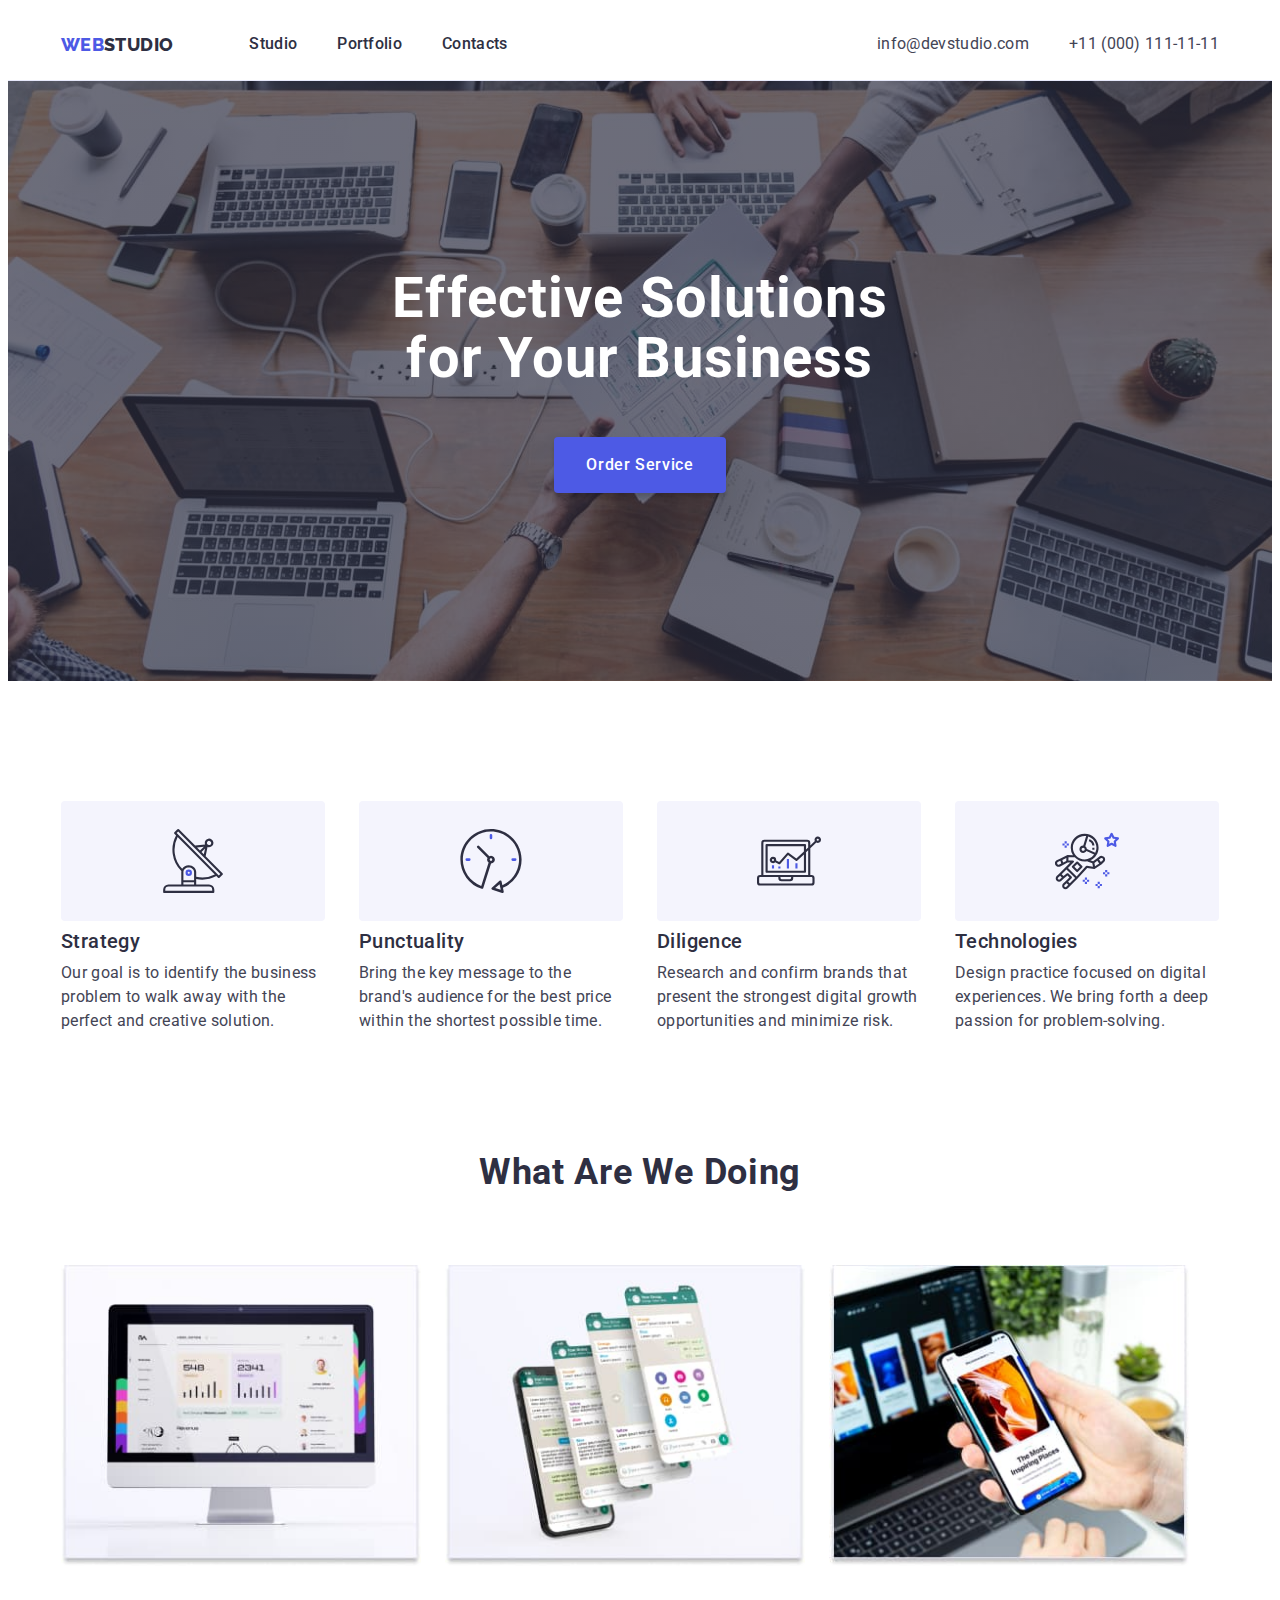
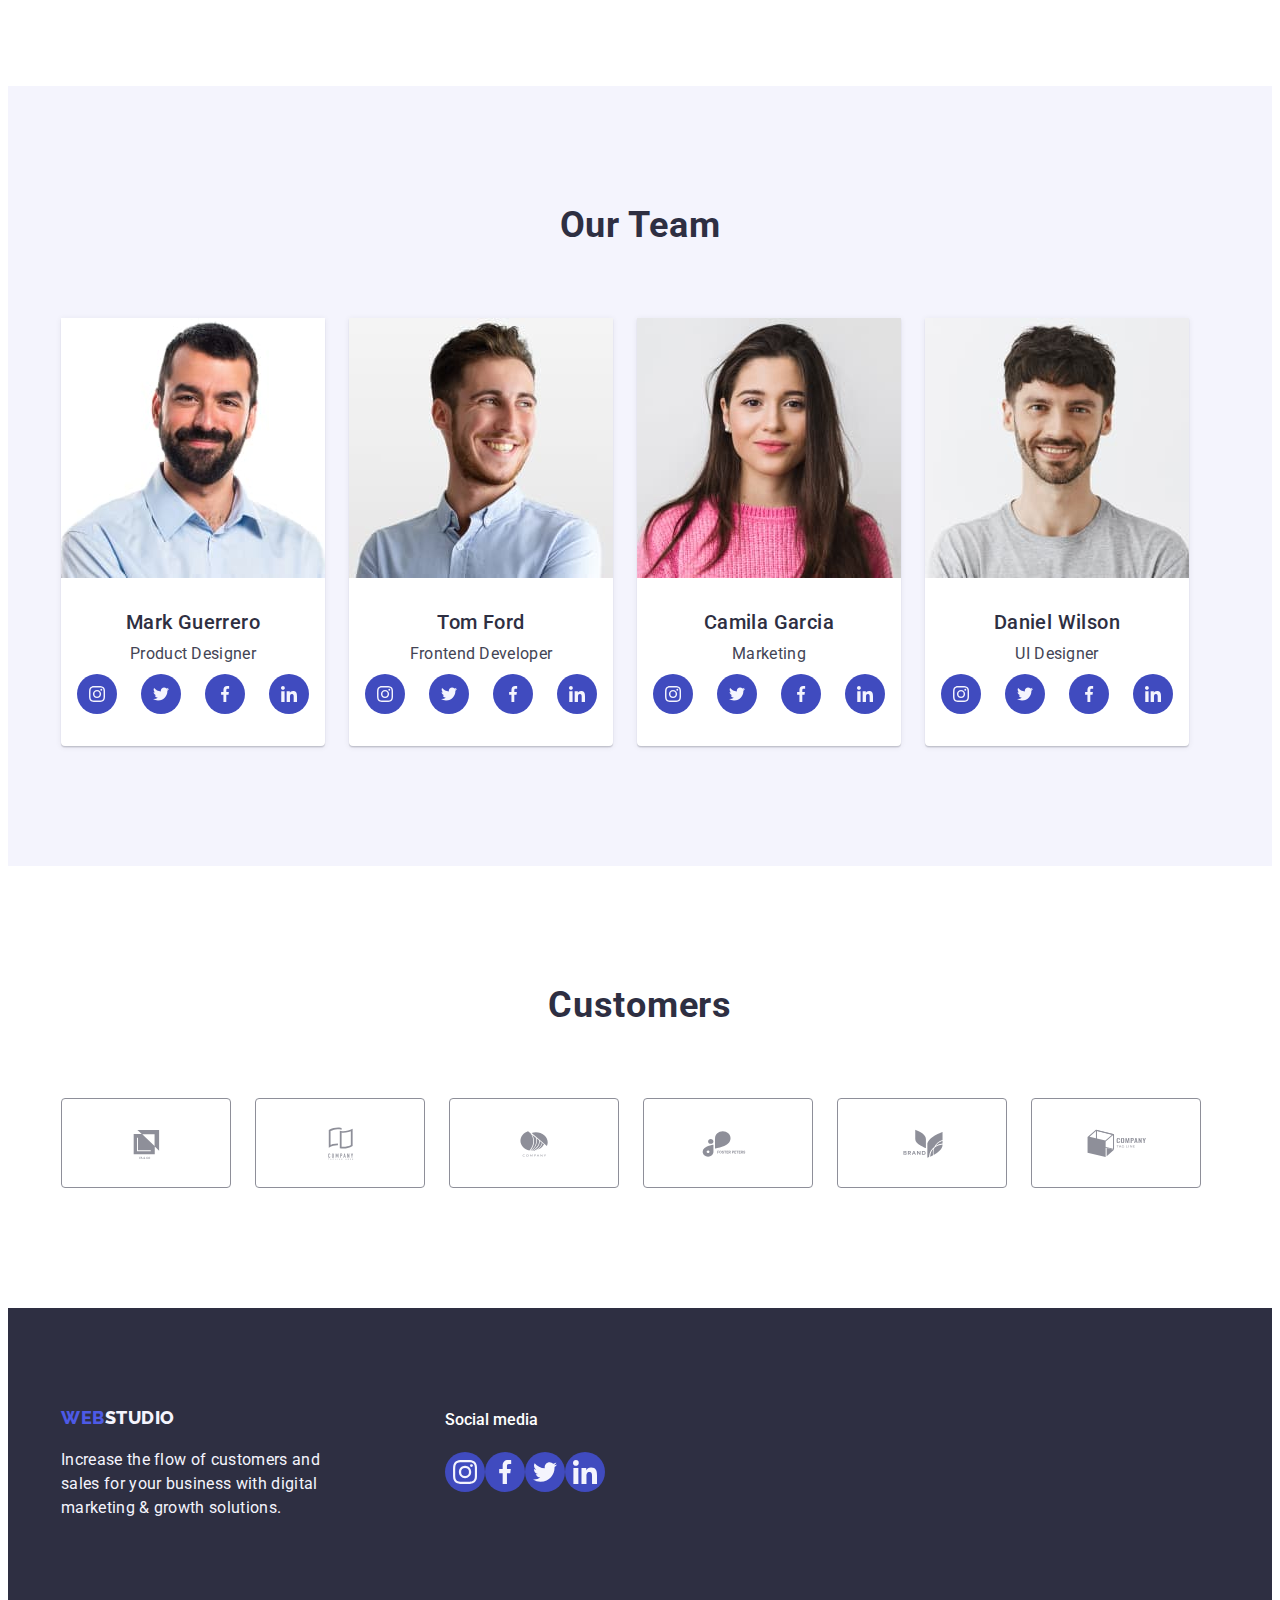
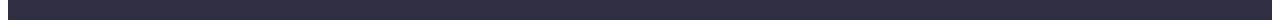
==== index.html @ eec1f5e8 "Initial commit" ====
<!DOCTYPE html>
<html lang="en">
  <head>
    <meta charset="UTF-8" />
    <meta http-equiv="X-UA-Compatible" content="IE=edge" />
    <meta name="viewport" content="width=device-width, initial-scale=1.0" />
    <title>WebStudio</title>
    <link
      rel="stylesheet"
      href="https://cdnjs.cloudflare.com/ajax/libs/modern-normalize/2.0.0/modern-normalize.css"
      integrity="sha512-gA2Bvu0/hw4oj0Lp8ZHjK+o3S4BE5m8d/wNVy6ktKLhHKPpWLQwv9ixzuWirWOakoJqlBdePq2NhoCaUOQ5npQ=="
      crossorigin="anonymous"
      referrerpolicy="no-referrer"
    />
    <link rel="stylesheet" href="./css/styles.css" />
    <link rel="preconnect" href="https://fonts.googleapis.com" />
    <link rel="preconnect" href="https://fonts.gstatic.com" crossorigin />
    <link
      href="https://fonts.googleapis.com/css2?family=Raleway:wght@800&family=Roboto:wght@400;500;700;900&display=swap"
      rel="stylesheet"
    />
  </head>
  <body>
    <header class="header">
      <div class="container header-wrapper">
        <nav class="nav">
          <a href="./index.html" class="logo-header"
            ><span class="web">web</span>studio</a
          >
          <ul class="site-nav">
            <li><a class="link" href="./index.html">Studio</a></li>
            <li><a class="link" href="./portfolio.html">Portfolio</a></li>
            <li><a class="link" href="#">Contacts</a></li>
          </ul>
        </nav>
        <address class="contact-links">
          <ul class="address">
            <li>
              <a class="contact" href="mailto:info@devstudio.com"
                >info@devstudio.com</a
              >
            </li>
            <li>
              <a class="contact" href="tel:+110001111111"
                >+11 (000) 111-11-11</a
              >
            </li>
          </ul>
        </address>
      </div>
    </header>
    <main>
      <section class="first-section section">
        <div class="container">
          <h1 class="header-primary">
            Effective Solutions <br />
            for Your Business
          </h1>
          <button class="button-main-page" type="button">Order Service</button>
        </div>
      </section>
      <section class="section second-section">
        <div class="container">
          <h2 class="visually-hidden">index</h2>
          <ul class="our-values">
            <li class="our-values-list-item">
              <div class="icon-our-values">
                <svg
                  xmlns="http://www.w3.org/2000/svg"
                  width="64px"
                  height="64px"
                  class="our-values-icon"
                >
                  <use href="./images/icons.svg#icon-antenna-1"></use>
                </svg>
              </div>
              <h3 class="header-tertiary">Strategy</h3>
              <p class="text">
                Our goal is to identify the business problem to walk away with
                the perfect and creative solution.
              </p>
            </li>
            <li class="our-values-list-item">
              <div class="icon-our-values">
                <svg
                  xmlns="http://www.w3.org/2000/svg"
                  width="64px"
                  height="64px"
                  class="our-values-icon"
                >
                  <use href="./images/icons.svg#icon-clock-1"></use>
                </svg>
              </div>
              <h3 class="header-tertiary">Punctuality</h3>
              <p class="text">
                Bring the key message to the brand's audience for the best price
                within the shortest possible time.
              </p>
            </li>
            <li class="our-values-list-item">
              <div class="icon-our-values">
                <svg
                  xmlns="http://www.w3.org/2000/svg"
                  width="64px"
                  height="64px"
                  class="our-values-icon"
                >
                  <use href="./images/icons.svg#icon-diagram-1"></use>
                </svg>
              </div>
              <h3 class="header-tertiary">Diligence</h3>
              <p class="text">
                Research and confirm brands that present the strongest digital
                growth opportunities and minimize risk.
              </p>
            </li>
            <li class="our-values-list-item">
              <div class="icon-our-values">
                <svg
                  xmlns="http://www.w3.org/2000/svg"
                  width="64px"
                  height="64px"
                  class="our-values-icon"
                >
                  <use href="./images/icons.svg#icon-astronaut-1"></use>
                </svg>
              </div>
              <h3 class="header-tertiary">Technologies</h3>
              <p class="text">
                Design practice focused on digital experiences. We bring forth a
                deep passion for problem-solving.
              </p>
            </li>
          </ul>
        </div>
      </section>
      <section class="section third-section">
        <div class="container">
          <h2 class="header-secondary">What are we doing</h2>
          <ul class="header-secondary-list">
            <li class="photo">
              <img
                src="images/img1.jpg"
                alt="a computer monitor displaying some data"
                width="360"
                height="300"
              />
            </li>
            <li class="photo">
              <img
                src="images/img2.jpg"
                alt="a smartphone with four separate whatsapp's conversations"
                width="360"
                height="300"
              />
            </li>
            <li class="photo">
              <img
                src="images/img3.jpg"
                alt="a hand holding a smartphone above a laptop"
                width="360"
                height="300"
              />
            </li>
          </ul>
        </div>
      </section>
      <section class="fourth-section section">
        <div class="container">
          <h2 class="header-secondary">Our team</h2>
          <ul class="team">
            <li class="employees">
              <img
                src="images/img4.jpg"
                alt="a bearded man wearing shirt"
                width="264"
                height="260"
              />
              <div class="card-content">
                <h3 class="name">Mark Guerrero</h3>
                <p class="profession">Product Designer</p>
                <ul class="our-team-icons-ul">
                  <li class="icons-our-team">
                    <a class="our-team-link" href="#" target="blank">
                      <svg
                        xmlns="http://www.w3.org/2000/svg"
                        width="14px"
                        height="14px"
                        class="icon-our-team"
                      >
                        <use
                          href="./images/icons.svg#icon-instagram-2"
                        ></use></svg
                    ></a>
                  </li>
                  <li class="icons-our-team">
                    <a class="our-team-link" href="#" target="blank">
                      <svg
                        xmlns="http://www.w3.org/2000/svg"
                        width="14px"
                        height="14px"
                        class="icon-our-team"
                      >
                        <use href="./images/icons.svg#icon-twitter-1"></use>
                      </svg>
                    </a>
                  </li>
                  <li class="icons-our-team">
                    <a class="our-team-link" href="#" target="blank">
                      <svg
                        xmlns="http://www.w3.org/2000/svg"
                        width="14px"
                        height="14px"
                        class="icon-our-team"
                      >
                        <use
                          href="./images/icons.svg#icon-facebook-1"
                        ></use></svg
                    ></a>
                  </li>
                  <li class="icons-our-team">
                    <a class="our-team-link" href="#" target="blank">
                      <svg
                        xmlns="http://www.w3.org/2000/svg"
                        width="14px"
                        height="14px"
                        class="icon-our-team"
                      >
                        <use
                          href="./images/icons.svg#icon-linkedin-1"
                        ></use></svg
                    ></a>
                  </li>
                </ul>
              </div>
            </li>
            <li class="employees">
              <img
                src="images/img5.jpg"
                alt="a smiling man not looking into the camera"
                width="264"
                height="260"
              />
              <div class="card-content">
                <h3 class="name">Tom Ford</h3>
                <p class="profession">Frontend Developer</p>
                <ul class="our-team-icons-ul">
                  <li class="icons-our-team">
                    <a class="our-team-link" href="#" target="blank">
                      <svg
                        xmlns="http://www.w3.org/2000/svg"
                        width="14px"
                        height="14px"
                        class="icon-our-team"
                      >
                        <use
                          href="./images/icons.svg#icon-instagram-2"
                        ></use></svg
                    ></a>
                  </li>
                  <li class="icons-our-team">
                    <a class="our-team-link" href="#" target="blank">
                      <svg
                        xmlns="http://www.w3.org/2000/svg"
                        width="14px"
                        height="14px"
                        class="icon-our-team"
                      >
                        <use
                          href="./images/icons.svg#icon-twitter-1"
                        ></use></svg
                    ></a>
                  </li>
                  <li class="icons-our-team">
                    <a class="our-team-link" href="#" target="blank">
                      <svg
                        xmlns="http://www.w3.org/2000/svg"
                        width="14px"
                        height="14px"
                        class="icon-our-team"
                      >
                        <use
                          href="./images/icons.svg#icon-facebook-1"
                        ></use></svg
                    ></a>
                  </li>
                  <li class="icons-our-team">
                    <a class="our-team-link" href="#" target="blank">
                      <svg
                        xmlns="http://www.w3.org/2000/svg"
                        width="14px"
                        height="14px"
                        class="icon-our-team"
                      >
                        <use
                          href="./images/icons.svg#icon-linkedin-1"
                        ></use></svg
                    ></a>
                  </li>
                </ul>
              </div>
            </li>
            <li class="employees">
              <img
                src="images/img6.jpg"
                alt="a woman with dark hair"
                width="264"
                height="260"
              />
              <div class="card-content">
                <h3 class="name">Camila Garcia</h3>
                <p class="profession">Marketing</p>
                <ul class="our-team-icons-ul">
                  <li class="icons-our-team">
                    <a class="our-team-link" href="#" target="blank">
                      <svg
                        xmlns="http://www.w3.org/2000/svg"
                        width="14px"
                        height="14px"
                        class="icon-our-team"
                      >
                        <use
                          href="./images/icons.svg#icon-instagram-2"
                        ></use></svg
                    ></a>
                  </li>
                  <li class="icons-our-team">
                    <a class="our-team-link" href="#" target="blank">
                      <svg
                        xmlns="http://www.w3.org/2000/svg"
                        width="14px"
                        height="14px"
                        class="icon-our-team"
                      >
                        <use
                          href="./images/icons.svg#icon-twitter-1"
                        ></use></svg
                    ></a>
                  </li>
                  <li class="icons-our-team">
                    <a class="our-team-link" href="#" target="blank">
                      <svg
                        xmlns="http://www.w3.org/2000/svg"
                        class="icon-our-team"
                        width="14px"
                        height="14px"
                      >
                        <use
                          href="./images/icons.svg#icon-facebook-1"
                        ></use></svg
                    ></a>
                  </li>
                  <li class="icons-our-team">
                    <a class="our-team-link" href="#" target="blank">
                      <svg
                        xmlns="http://www.w3.org/2000/svg"
                        width="14px"
                        height="14px"
                        class="icon-our-team"
                      >
                        <use
                          href="./images/icons.svg#icon-linkedin-1"
                        ></use></svg
                    ></a>
                  </li>
                </ul>
              </div>
            </li>
            <li class="employees">
              <img
                src="images/img7.jpg"
                alt="a smiling man wearing a T-shirt"
                width="264"
                height="260"
              />
              <div class="card-content">
                <h3 class="name">Daniel Wilson</h3>
                <p class="profession">UI Designer</p>
                <ul class="our-team-icons-ul">
                  <li class="icons-our-team">
                    <a class="our-team-link" href="#" target="blank">
                      <svg
                        xmlns="http://www.w3.org/2000/svg"
                        class="icon-our-team"
                      >
                        <use
                          href="./images/icons.svg#icon-instagram-2"
                        ></use></svg
                    ></a>
                  </li>
                  <li class="icons-our-team">
                    <a class="our-team-link" href="#" target="blank">
                      <svg
                        xmlns="http://www.w3.org/2000/svg"
                        width="14px"
                        height="14px"
                        class="icon-our-team"
                      >
                        <use
                          href="./images/icons.svg#icon-twitter-1"
                        ></use></svg
                    ></a>
                  </li>
                  <li class="icons-our-team">
                    <a class="our-team-link" href="#" target="blank">
                      <svg
                        xmlns="http://www.w3.org/2000/svg"
                        width="14px"
                        height="14px"
                        class="icon-our-team"
                      >
                        <use
                          href="./images/icons.svg#icon-facebook-1"
                        ></use></svg
                    ></a>
                  </li>
                  <li class="icons-our-team">
                    <a class="our-team-link" href="#" target="blank">
                      <svg
                        xmlns="http://www.w3.org/2000/svg"
                        width="14px"
                        height="14px"
                        class="icon-our-team"
                      >
                        <use
                          href="./images/icons.svg#icon-linkedin-1"
                        ></use></svg
                    ></a>
                  </li>
                </ul>
              </div>
            </li>
          </ul>
        </div>
      </section>
      <section class="section fifth-section">
        <div class="container">
          <h2 class="header-secondary">Customers</h2>
          <ul class="icons-customers">
            <li>
              <a class="customers-icons-link" href="#" target="blank">
                <svg
                  class="customers-icon"
                  xmlns="http://www.w3.org/2000/svg"
                  width="104px"
                  height="56px"
                >
                  <use href="./images/icons.svg#icon-Client-1"></use></svg
              ></a>
            </li>
            <li>
              <a class="customers-icons-link" href="#" target="blank">
                <svg
                  class="customers-icon"
                  xmlns="http://www.w3.org/2000/svg"
                  width="104px"
                  height="56px"
                >
                  <use href="./images/icons.svg#icon-Client-2"></use></svg
              ></a>
            </li>
            <li>
              <a class="customers-icons-link" href="#" target="blank">
                <svg
                  class="customers-icon"
                  xmlns="http://www.w3.org/2000/svg"
                  width="104px"
                  height="56px"
                >
                  <use href="./images/icons.svg#icon-Client-3"></use></svg
              ></a>
            </li>
            <li>
              <a class="customers-icons-link" href="#" target="blank">
                <svg
                  class="customers-icon"
                  xmlns="http://www.w3.org/2000/svg"
                  width="104px"
                  height="56px"
                >
                  <use href="./images/icons.svg#icon-Client-4"></use></svg
              ></a>
            </li>
            <li>
              <a class="customers-icons-link" href="#" target="blank">
                <svg
                  class="customers-icon"
                  xmlns="http://www.w3.org/2000/svg"
                  width="104px"
                  height="56px"
                >
                  <use href="./images/icons.svg#icon-Client-5"></use></svg
              ></a>
            </li>
            <li>
              <a class="customers-icons-link" href="#" target="blank">
                <svg
                  class="customers-icon"
                  xmlns="http://www.w3.org/2000/svg"
                  width="104px"
                  height="56px"
                >
                  <use href="./images/icons.svg#icon-Client-6"></use></svg
              ></a>
            </li>
          </ul>
        </div>
      </section>
    </main>
    <footer class="footer">
      <div class="container footer-div">
        <div class="footer-first-part">
          <a href="./index.html" class="logo-footer"
            ><span class="web">web</span>studio</a
          >
          <p class="text-footer">
            Increase the flow of customers and sales for your business with
            digital marketing & growth solutions.
          </p>
        </div>
        <div>
          <p class="header-footer">Social media</p>
          <ul class="footer-list">
            <li class="list-footer-item">
              <a class="footer-link" href="#">
                <svg
                  xmlns="http://www.w3.org/2000/svg"
                  width="24px"
                  height="24px"
                  class="icon-social-footer"
                >
                  <use href="./images/icons.svg#icon-instagram-2"></use></svg
              ></a>
            </li>
            <li class="list-footer-item">
              <a class="footer-link" href="#">
                <svg
                  xmlns="http://www.w3.org/2000/svg"
                  width="24px"
                  height="24px"
                  class="icon-social-footer"
                >
                  <use href="./images/icons.svg#icon-facebook-1"></use></svg
              ></a>
            </li>
            <li class="list-footer-item">
              <a class="footer-link" href="#">
                <svg
                  xmlns="http://www.w3.org/2000/svg"
                  width="24px"
                  height="24px"
                  class="icon-social-footer"
                >
                  <use href="./images/icons.svg#icon-twitter-1"></use></svg
              ></a>
            </li>
            <li class="list-footer-item">
              <a class="footer-link" href="#">
                <svg
                  xmlns="http://www.w3.org/2000/svg"
                  width="24px"
                  height="24px"
                  class="icon-social-footer"
                >
                  <use href="./images/icons.svg#icon-linkedin-1"></use></svg
              ></a>
            </li>
          </ul>
        </div>
      </div>
    </footer>
  </body>
</html>
---- css/styles.css ----
:root {
  --color-white: #ffffff;
  --color-navy-blue: #2e2f42;
  --color-iris: #4d5ae5;
  --color-ocean: #404bbf;
  --color-slate: #434455;
  --color-cloud: #f4f4fd;
  --color-cornflower: #e7e9fc;
  --color-green: #31d0aa;
  --color-light-slate: #8e8f99;
  --font-main: "Roboto", sans-serif;
  --font-logo: "Raleway", san-serif;
}

body {
  background-color: var(--color-white);
  font-family: var(--font-main);
  color: var(--color-slate);
}

h1,
h2,
h3,
h4,
h5,
h6,
p {
  margin: 0;
}

img {
  display: block;
  max-width: 100%;
  height: auto;
}

button {
  cursor: pointer;
  border: none;
  border-radius: 4px;
}

ul {
  list-style-type: none;
  padding-left: 0;
  margin: 0;
}

a {
  text-decoration: none;
  color: inherit;
}

.section {
  padding-top: 120px;
  padding-bottom: 120px;
}

.container {
  max-width: 1158px;
  margin: 0 auto;
  padding-inline: 15px;
}

.logo-header {
  color: var(--color-navy-blue);
  font-family: var(--font-logo);
  font-size: 18px;
  font-weight: 800;
  text-decoration: none;
  text-transform: uppercase;
  letter-spacing: 0.02em;
  display: inline-flex;
  align-items: center;
  margin-right: 76px;
}

.web {
  color: var(--color-iris);
}

.site-nav {
  display: inline-flex;
  align-items: flex-start;
  gap: 40px;
  padding: 24px 0;
}

.header {
  border-bottom: 1px solid var(--color-cornflower);
}

.header-wrapper {
  display: flex;
  align-items: center;
}

.header-wrapper > nav {
  display: flex;
}

.header-wrapper > nav > ul {
  display: flex;
}

.nav {
  display: flex;
  align-items: center;
}

.contact {
  color: var(--color-slate);
  font-size: 16px;
  line-height: 1.5;
  letter-spacing: 0.02em;
  font-style: normal;
}

.contact:hover,
.contact:focus {
  color: var(--color-ocean);
}

.address {
  display: flex;
  gap: 40px;
}

.contact-links {
  margin-left: auto;
}

.link {
  font-size: 16px;
  color: var(--color-navy-blue);
  font-weight: 500;
  letter-spacing: 0.02em;
  line-height: 1.5;
  padding: 24px 0;
}

.link:hover,
.link:focus {
  color: var(--color-ocean);
}

.first-section {
  background-color: var(--color-navy-blue);
  background-image: linear-gradient(
      rgba(46, 47, 66, 0.7),
      rgba(46, 47, 66, 0.7)
    ),
    url(../images/people-office.jpg);
  max-width: 1440px;
  background-position: center;
  background-repeat: no-repeat;
  text-align: center;
  padding: 188px 0;
  margin: 0 auto;
}

.header-primary {
  color: var(--color-white);
  font-size: 56px;
  font-weight: 700;
  line-height: 1.07;
  letter-spacing: 0.02em;
  max-width: 496px;
  margin: 0 auto;
  margin-bottom: 48px;
}

.button-main-page {
  font-family: inherit;
  background-color: var(--color-iris);
  color: var(--color-white);
  font-size: 16px;
  font-weight: 500;
  line-height: 1.5;
  letter-spacing: 0.04em;
  display: block;
  padding: 16px 32px;
  align-items: flex-start;
  gap: 10px;
  box-shadow: 0px 4px 4px 0px rgba(0, 0, 0, 0.15);
  min-width: 169px;
  height: 56px;
  margin: 0 auto;
}

.button-main-page:hover,
.button-main-page:focus {
  background-color: var(--color-ocean);
  color: var(--color-white);
}

.second-section {
  flex-shrink: 0;
}

.our-values {
  display: flex;
  justify-content: space-between;
  gap: 24px;
}

.our-values-list-item {
  width: 264px;
}

.icon-our-values {
  border-radius: 4px;
  background: var(--color-cloud);
  margin-bottom: 8px;
  height: 120px;
  display: flex;
  align-items: center;
  justify-content: center;
}

.header-tertiary {
  color: var(--color-navy-blue);
  font-size: 20px;
  font-weight: 500;
  line-height: 1.2;
  letter-spacing: 0.02em;
  gap: 8px;
  margin: 0 auto;
  margin-bottom: 8px;
}

.text {
  font-size: 16px;
  line-height: 1.5;
  letter-spacing: 0.02em;
}

.third-section {
  padding-top: 0;
}

.header-secondary {
  color: var(--color-navy-blue);
  font-size: 36px;
  font-weight: 700;
  line-height: 1.11;
  letter-spacing: 0.02em;
  text-transform: capitalize;
  text-align: center;
  margin: 0 auto;
  margin-bottom: 72px;
}

.header-secondary-list {
  display: flex;
  gap: 24px;
}

.photo {
  display: inline-flex;
  flex-direction: column;
  align-items: flex-start;
  gap: 24px;
}

.fourth-section {
  background-color: var(--color-cloud);
}

.name {
  color: var(--color-navy-blue);
  font-size: 20px;
  font-weight: 500;
  line-height: 1.2;
  letter-spacing: 0.02em;
  text-align: center;
  margin-bottom: 8px;
}

.profession {
  font-size: 16px;
  line-height: 1.5;
  letter-spacing: 0.02em;
  text-align: center;
  margin-bottom: 8px;
}

.team {
  display: flex;
  gap: 24px;
}

.card-content {
  padding: 32px 16px;
}

.employees {
  text-align: center;
  border-radius: 0px 0px 4px 4px;
  background: var(--color-white);
  box-shadow: 0px 2px 1px 0px rgba(46, 47, 66, 0.08),
    0px 1px 1px 0px rgba(46, 47, 66, 0.16),
    0px 1px 6px 0px rgba(46, 47, 66, 0.08);
}

.our-team-icons-ul {
  display: flex;
  justify-content: space-between;
  align-items: center;
  margin: 0 auto;
}

.icon-our-team {
  fill: var(--color-cloud);
  width: 16px;
  height: 16px;
}

.our-team-link {
  width: 40px;
  height: 40px;
  border-radius: 50%;
  background: var(--color-ocean);
  display: flex;
  align-items: center;
  justify-content: center;
}

.our-team-link:hover,
.our-team-link:focus {
  background: var(--color-green);
  fill: var(--color-cloud);
  border-radius: 50%;
}

.icons-customers {
  display: flex;
  gap: 24px;
}

.customers-icon {
  width: 104px;
  height: 56px;
}

.customers-icons-link {
  border: 1px solid var(--color-light-slate);
  border-radius: 4px;
  width: 168px;
  height: 88px;
  display: flex;
  align-items: center;
  justify-content: center;
  fill: var(--color-light-slate);
}

.customers-icons-link:focus,
.customers-icons-link:hover {
  fill: var(--color-ocean);
  border: 1px solid var(--color-ocean);
}

.footer {
  background-color: var(--color-navy-blue);
  padding: 100px 0;
}

.logo-footer {
  color: var(--color-cloud);
  font-family: var(--font-logo);
  font-size: 18px;
  font-weight: 800;
  line-height: 1.16;
  letter-spacing: 0.03em;
  text-decoration: none;
  text-transform: uppercase;
  display: inline-block;
  height: 24px;
  align-items: center;
  flex-shrink: 0;
  margin-bottom: 16px;
}

.text-footer {
  font-size: 16px;
  line-height: 1.5;
  color: var(--color-cloud);
  letter-spacing: 0.02em;
  width: 264px;
}

.header-footer {
  color: var(--color-white);
  font-weight: 500;
  line-height: 1.5;
  letter-spacing: 0.02;
  margin-bottom: 20px;
}

.footer-div {
  display: flex;
}

.footer-first-part {
  margin-right: 120px;
}

.footer-list {
  display: flex;
}

.list-footer-item {
  gap: 16px;
}

.icon-social-footer {
  fill: var(--color-cloud);
  width: 24px;
  height: 24px;
}

.footer-link {
  width: 40px;
  height: 40px;
  border-radius: 50%;
  background: var(--color-ocean);
  display: flex;
  align-items: center;
  justify-content: center;
}

.footer-link:hover,
.footer-link:focus {
  background: var(--color-green);
  border-radius: 50%;
  fill: var(--color-cloud);
}

.visually-hidden {
  position: absolute;
  width: 1px;
  height: 1px;
  margin: -1px;
  border: 0;
  padding: 0;

  white-space: nowrap;
  clip-path: inset(100%);
  clip: rect(0 0 0 0);
  overflow: hidden;
}

.portfolio-section {
  padding-top: 96px;
  padding-bottom: 120px;
}

.filters {
  background-color: var(--color-cloud);
  color: var(--color-iris);
  font-size: 16px;
  font-weight: 500;
  line-height: 1.5;
  letter-spacing: 0.04em;
  font-family: inherit;
  text-align: center;
  display: flex;
  padding: 12px 24px;
  align-items: flex-start;
  border: 1px solid var(--color-cornflower);
}

.filters:hover,
.filters:focus {
  color: var(--color-white);
  background-color: var(--color-ocean);
  border: 1px solid transparent;
  box-shadow: 0px 2px 2px 0px rgba(0, 0, 0, 0.12),
    0px 2px 1px 0px rgba(0, 0, 0, 0.08), 0px 3px 1px 0px rgba(0, 0, 0, 0.1);
}

.buttons {
  display: flex;
  gap: 24px;
  justify-content: center;
  margin-bottom: 72px;
}

.project-name {
  color: var(--color-navy-blue);
  font-size: 20px;
  font-weight: 500;
  line-height: 1.2;
  letter-spacing: 0.02em;
  margin-bottom: 8px;
}

.project-type {
  color: var(--color-slate);
  font-size: 16px;
  line-height: 1.5;
  letter-spacing: 0.02em;
}

.card-set {
  display: flex;
  flex-wrap: wrap;
  gap: 20px;
  column-gap: 24px;
  row-gap: 48px;
}

.item {
  width: calc((100%-48px) / 3);
}

.item-link {
  display: block;
}

.item-link:hover,
.item-link:focus {
  box-shadow: 0px 2px 1px 0px rgba(46, 47, 66, 0.08),
    0px 1px 1px 0px rgba(46, 47, 66, 0.16),
    0px 1px 6px 0px rgba(46, 47, 66, 0.08);
}

.projects {
  padding: 32px 16px;
  border: 1px solid var(--color-cornflower);
  border-top: none;
}
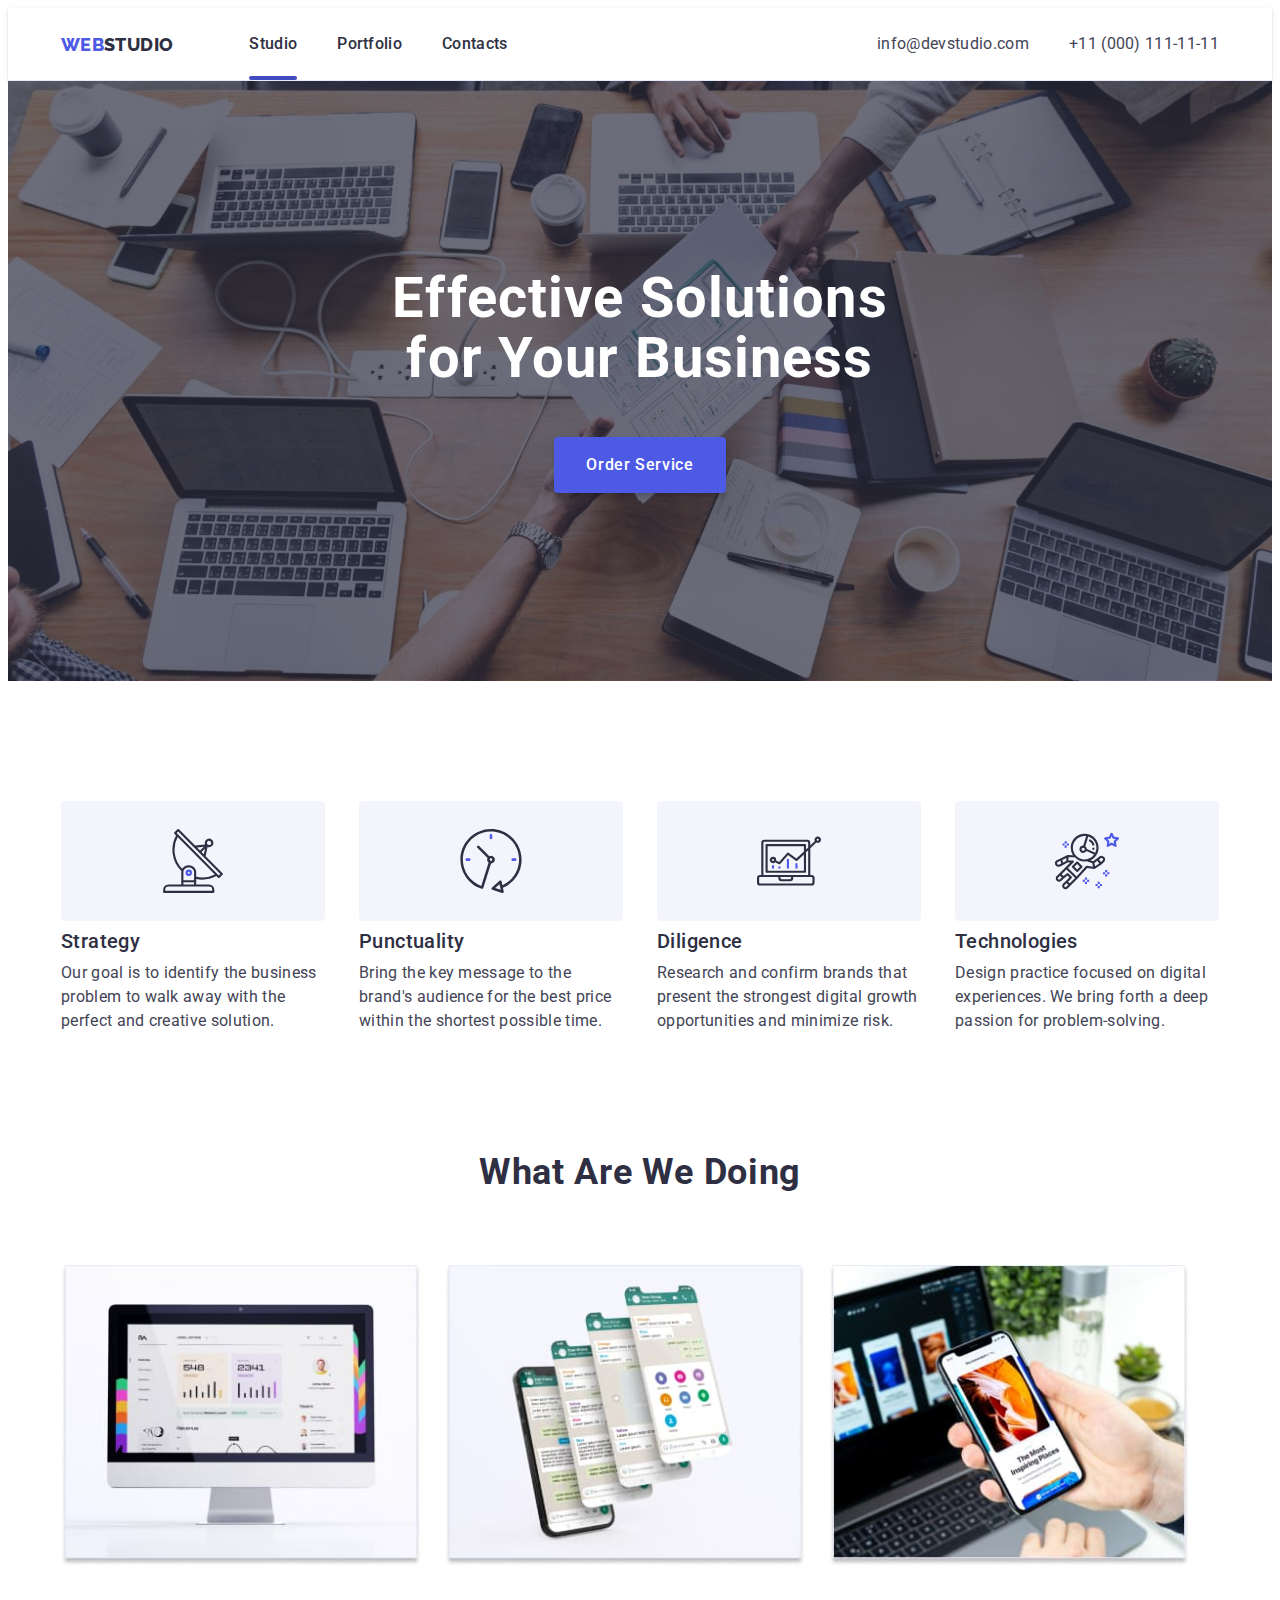
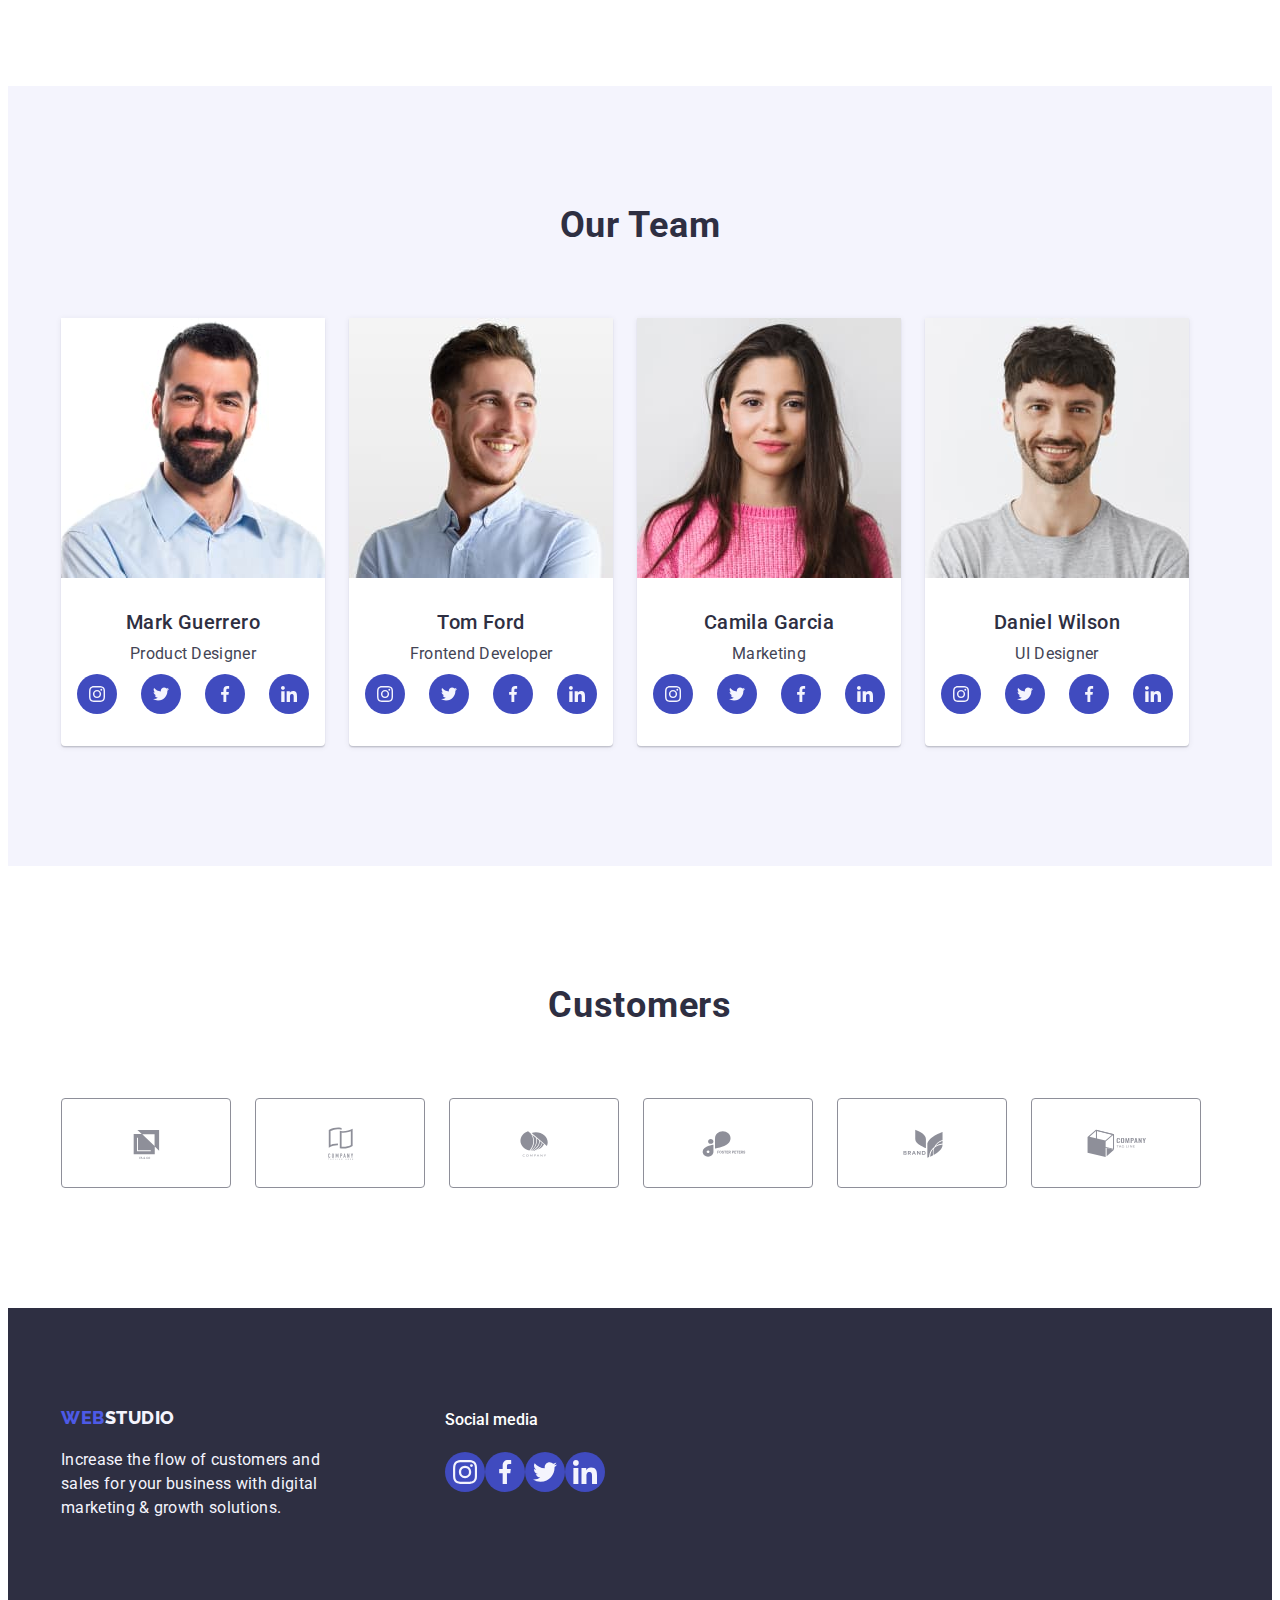
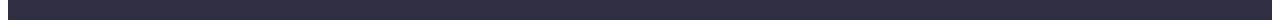
==== commit 61626f0c: "feat: init hw 5" ====
--- a/index.html
+++ b/index.html
@@ -28,7 +28,10 @@
             ><span class="web">web</span>studio</a
           >
           <ul class="site-nav">
-            <li><a class="link" href="./index.html">Studio</a></li>
+            <li>
+              <a class="link" href="./index.html">Studio</a>
+              <div class="underline"></div>
+            </li>
             <li><a class="link" href="./portfolio.html">Portfolio</a></li>
             <li><a class="link" href="#">Contacts</a></li>
           </ul>
@@ -56,7 +59,9 @@
             Effective Solutions <br />
             for Your Business
           </h1>
-          <button class="button-main-page" type="button">Order Service</button>
+          <button class="button-main-page" type="button" data-modal-open>
+            Order Service
+          </button>
         </div>
       </section>
       <section class="section second-section">
@@ -569,5 +574,15 @@
         </div>
       </div>
     </footer>
+    <div class="backdrop is-hidden" data-modal>
+      <div class="modal">
+        <button type="button" class="modal-close" data-modal-close>
+          <svg width="8px" height="8px">
+            <use href="./images/modal-icon.svg#icon-close-black-18dp-2-1"></use>
+          </svg>
+        </button>
+      </div>
+    </div>
+    <script src="./js/modal.js"></script>
   </body>
 </html>
--- a/css/styles.css
+++ b/css/styles.css
@@ -8,8 +8,9 @@
   --color-cornflower: #e7e9fc;
   --color-green: #31d0aa;
   --color-light-slate: #8e8f99;
+  --color-dairy: #fcfcfc;
   --font-main: "Roboto", sans-serif;
-  --font-logo: "Raleway", san-serif;
+  --font-logo: "Raleway", sans-serif;
 }
 
 body {
@@ -88,6 +89,9 @@
 
 .header {
   border-bottom: 1px solid var(--color-cornflower);
+  box-shadow: 0px 1px 6px 0px rgba(46, 47, 66, 0.08),
+    0px 1px 1px 0px rgba(46, 47, 66, 0.16),
+    0px 2px 1px 0px rgba(46, 47, 66, 0.08);
 }
 
 .header-wrapper {
@@ -119,6 +123,8 @@
 .contact:hover,
 .contact:focus {
   color: var(--color-ocean);
+  transition-duration: 250ms;
+  transition-timing-function: cubic-bezier(0.4, 0, 0.2, 1);
 }
 
 .address {
@@ -142,6 +148,8 @@
 .link:hover,
 .link:focus {
   color: var(--color-ocean);
+  transition-duration: 250ms;
+  transition-timing-function: cubic-bezier(0.4, 0, 0.2, 1);
 }
 
 .first-section {
@@ -192,6 +200,8 @@
 .button-main-page:focus {
   background-color: var(--color-ocean);
   color: var(--color-white);
+  transition-duration: 250ms;
+  transition-timing-function: cubic-bezier(0.4, 0, 0.2, 1);
 }
 
 .second-section {
@@ -331,6 +341,8 @@
   background: var(--color-green);
   fill: var(--color-cloud);
   border-radius: 50%;
+  transition-duration: 250ms;
+  transition-timing-function: cubic-bezier(0.4, 0, 0.2, 1);
 }
 
 .icons-customers {
@@ -358,6 +370,8 @@
 .customers-icons-link:hover {
   fill: var(--color-ocean);
   border: 1px solid var(--color-ocean);
+  transition-duration: 250ms;
+  transition-timing-function: cubic-bezier(0.4, 0, 0.2, 1);
 }
 
 .footer {
@@ -434,6 +448,8 @@
   background: var(--color-green);
   border-radius: 50%;
   fill: var(--color-cloud);
+  transition-duration: 250ms;
+  transition-timing-function: cubic-bezier(0.4, 0, 0.2, 1);
 }
 
 .visually-hidden {
@@ -477,6 +493,8 @@
   border: 1px solid transparent;
   box-shadow: 0px 2px 2px 0px rgba(0, 0, 0, 0.12),
     0px 2px 1px 0px rgba(0, 0, 0, 0.08), 0px 3px 1px 0px rgba(0, 0, 0, 0.1);
+  transition-duration: 250ms;
+  transition-timing-function: cubic-bezier(0.4, 0, 0.2, 1);
 }
 
 .buttons {
@@ -518,11 +536,13 @@
   display: block;
 }
 
-.item-link:hover,
-.item-link:focus {
+.item:hover,
+.item:focus {
   box-shadow: 0px 2px 1px 0px rgba(46, 47, 66, 0.08),
     0px 1px 1px 0px rgba(46, 47, 66, 0.16),
     0px 1px 6px 0px rgba(46, 47, 66, 0.08);
+  transition-duration: 250ms;
+  transition-timing-function: cubic-bezier(0.4, 0, 0.2, 1);
 }
 
 .projects {
@@ -530,3 +550,122 @@
   border: 1px solid var(--color-cornflower);
   border-top: none;
 }
+
+.backdrop {
+  display: flex;
+  background-color: rgba(46, 47, 66, 0.4);
+  position: fixed;
+  left: 0;
+  right: 0;
+  top: 0;
+  bottom: 0;
+  z-index: 1;
+  transform: scale(1);
+  transition-duration: 250ms;
+  transition-timing-function: cubic-bezier(0.4, 0, 0.2, 1);
+}
+
+.is-hidden {
+  visibility: hidden;
+  opacity: 0;
+  transform: scale(0);
+  pointer-events: none;
+}
+
+.modal-close {
+  position: absolute;
+  cursor: pointer;
+  top: 8px;
+  right: 8px;
+  width: 24px;
+  height: 24px;
+  border-radius: 50%;
+  border: 1px solid rgba(0, 0, 0, 0.1);
+  background-color: var(--color-cornflower);
+}
+
+.modal {
+  position: relative;
+  background: var(--color-dairy);
+  box-shadow: 0px 2px 1px 0px rgba(0, 0, 0, 0.2),
+    0px 1px 3px 0px rgba(0, 0, 0, 0.12), 0px 1px 1px 0px rgba(0, 0, 0, 0.14);
+  border-radius: 4px;
+  width: 408px;
+  height: 584px;
+  cursor: auto;
+  margin: auto;
+}
+
+.underline {
+  position: relative;
+  top: 20px;
+}
+
+.underline::after {
+  content: "";
+  position: absolute;
+  left: 0px;
+  display: block;
+  width: 48px;
+  height: 4px;
+  background-color: var(--color-ocean);
+  border-radius: 2px;
+}
+
+.underline-portfolio {
+  position: relative;
+  top: 20px;
+}
+
+.underline-portfolio::after {
+  content: "";
+  position: absolute;
+  left: 0px;
+  display: block;
+  width: 66px;
+  height: 4px;
+  background-color: var(--color-ocean);
+  border-radius: 2px;
+}
+
+.card {
+  position: relative;
+  margin: 0 auto;
+  overflow: hidden;
+}
+
+.overlay {
+  position: absolute;
+  top: 0;
+  left: 0;
+  width: 100%;
+  height: 100%;
+  background-color: var(--color-iris);
+  transform: translateY(100%);
+  transition-duration: 250ms;
+  transition-timing-function: cubic-bezier(0.4, 0, 0.2, 1);
+}
+
+.item:hover .overlay {
+  transform: translateY(0);
+  transition-duration: 250ms;
+  transition-timing-function: cubic-bezier(0.4, 0, 0.2, 1);
+}
+
+.item-link:focus .overlay {
+  transform: translateY(0);
+  transition-duration: 250ms;
+  transition-timing-function: cubic-bezier(0.4, 0, 0.2, 1);
+}
+
+.overlay p {
+  color: var(--color-cloud);
+  margin: 0 auto;
+  font-size: 16px;
+  line-height: 1.5;
+  text-align: left;
+  vertical-align: top;
+  letter-spacing: 0.02;
+  padding-inline: 32px;
+  padding-top: 40px;
+}
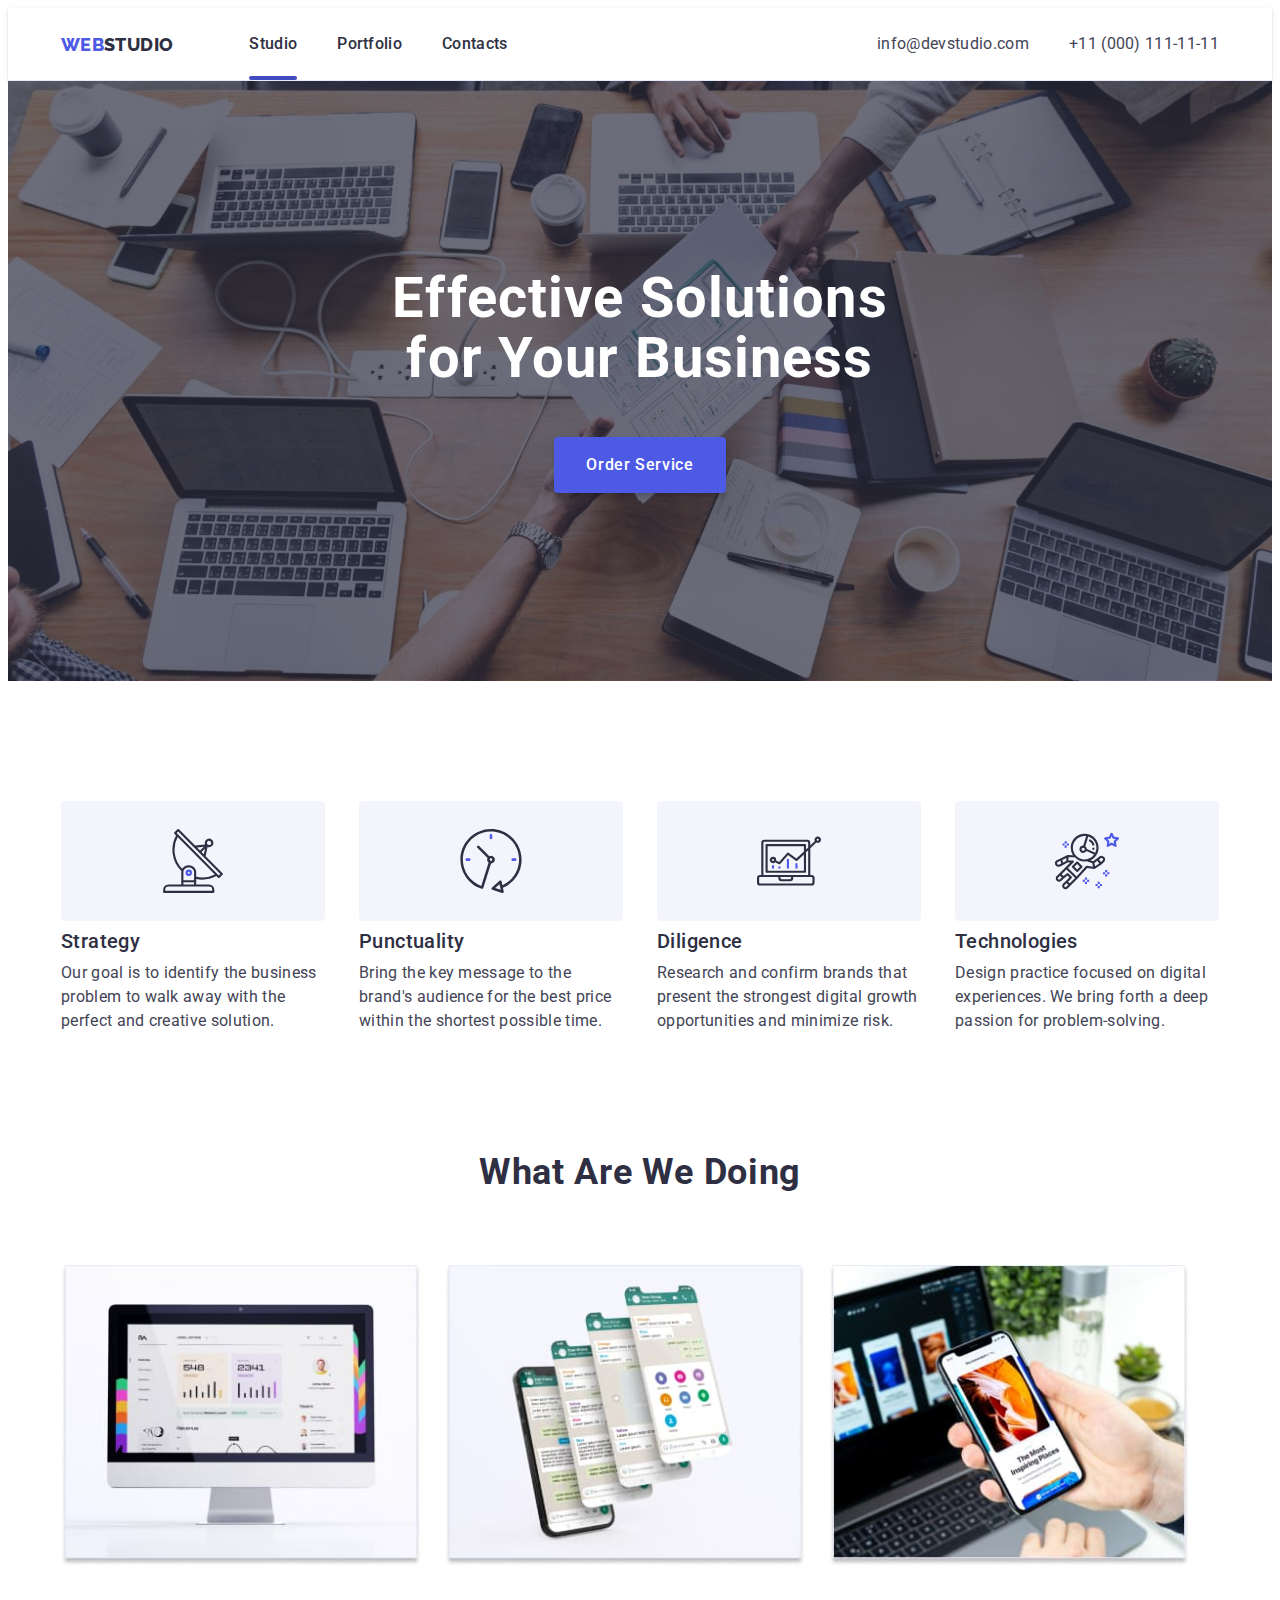
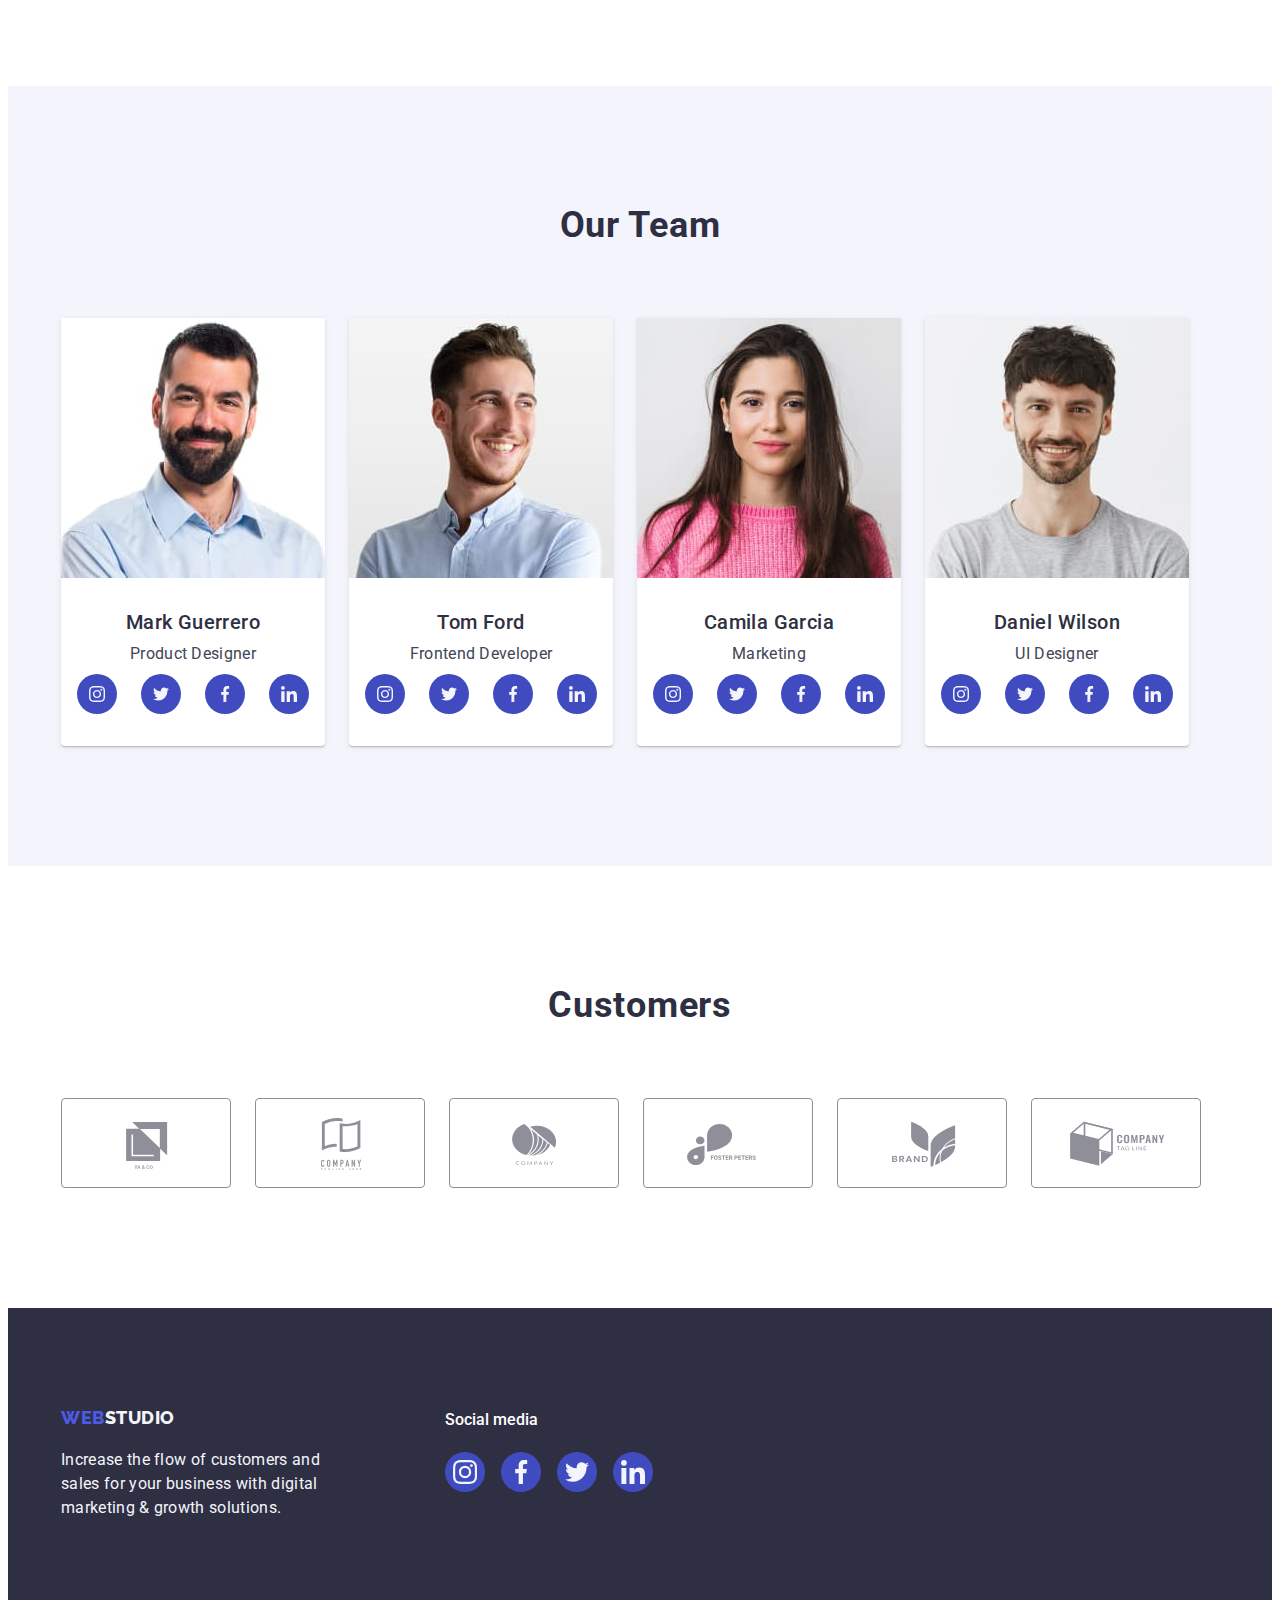
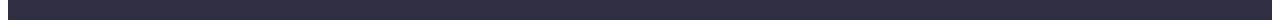
==== commit 215fce7f: "feat: init hw 5" ====
--- a/index.html
+++ b/index.html
@@ -447,8 +447,8 @@
                 <svg
                   class="customers-icon"
                   xmlns="http://www.w3.org/2000/svg"
-                  width="104px"
-                  height="56px"
+                  width="168px"
+                  height="88px"
                 >
                   <use href="./images/icons.svg#icon-Client-1"></use></svg
               ></a>
@@ -458,8 +458,8 @@
                 <svg
                   class="customers-icon"
                   xmlns="http://www.w3.org/2000/svg"
-                  width="104px"
-                  height="56px"
+                  width="168px"
+                  height="88px"
                 >
                   <use href="./images/icons.svg#icon-Client-2"></use></svg
               ></a>
@@ -469,8 +469,8 @@
                 <svg
                   class="customers-icon"
                   xmlns="http://www.w3.org/2000/svg"
-                  width="104px"
-                  height="56px"
+                  width="168px"
+                  height="88px"
                 >
                   <use href="./images/icons.svg#icon-Client-3"></use></svg
               ></a>
@@ -480,8 +480,8 @@
                 <svg
                   class="customers-icon"
                   xmlns="http://www.w3.org/2000/svg"
-                  width="104px"
-                  height="56px"
+                  width="168px"
+                  height="88px"
                 >
                   <use href="./images/icons.svg#icon-Client-4"></use></svg
               ></a>
@@ -491,8 +491,8 @@
                 <svg
                   class="customers-icon"
                   xmlns="http://www.w3.org/2000/svg"
-                  width="104px"
-                  height="56px"
+                  width="168px"
+                  height="88px"
                 >
                   <use href="./images/icons.svg#icon-Client-5"></use></svg
               ></a>
@@ -502,8 +502,8 @@
                 <svg
                   class="customers-icon"
                   xmlns="http://www.w3.org/2000/svg"
-                  width="104px"
-                  height="56px"
+                  width="168px"
+                  height="88px"
                 >
                   <use href="./images/icons.svg#icon-Client-6"></use></svg
               ></a>
--- a/css/styles.css
+++ b/css/styles.css
@@ -350,11 +350,6 @@
   gap: 24px;
 }
 
-.customers-icon {
-  width: 104px;
-  height: 56px;
-}
-
 .customers-icons-link {
   border: 1px solid var(--color-light-slate);
   border-radius: 4px;
@@ -421,9 +416,6 @@
 
 .footer-list {
   display: flex;
-}
-
-.list-footer-item {
   gap: 16px;
 }
 
